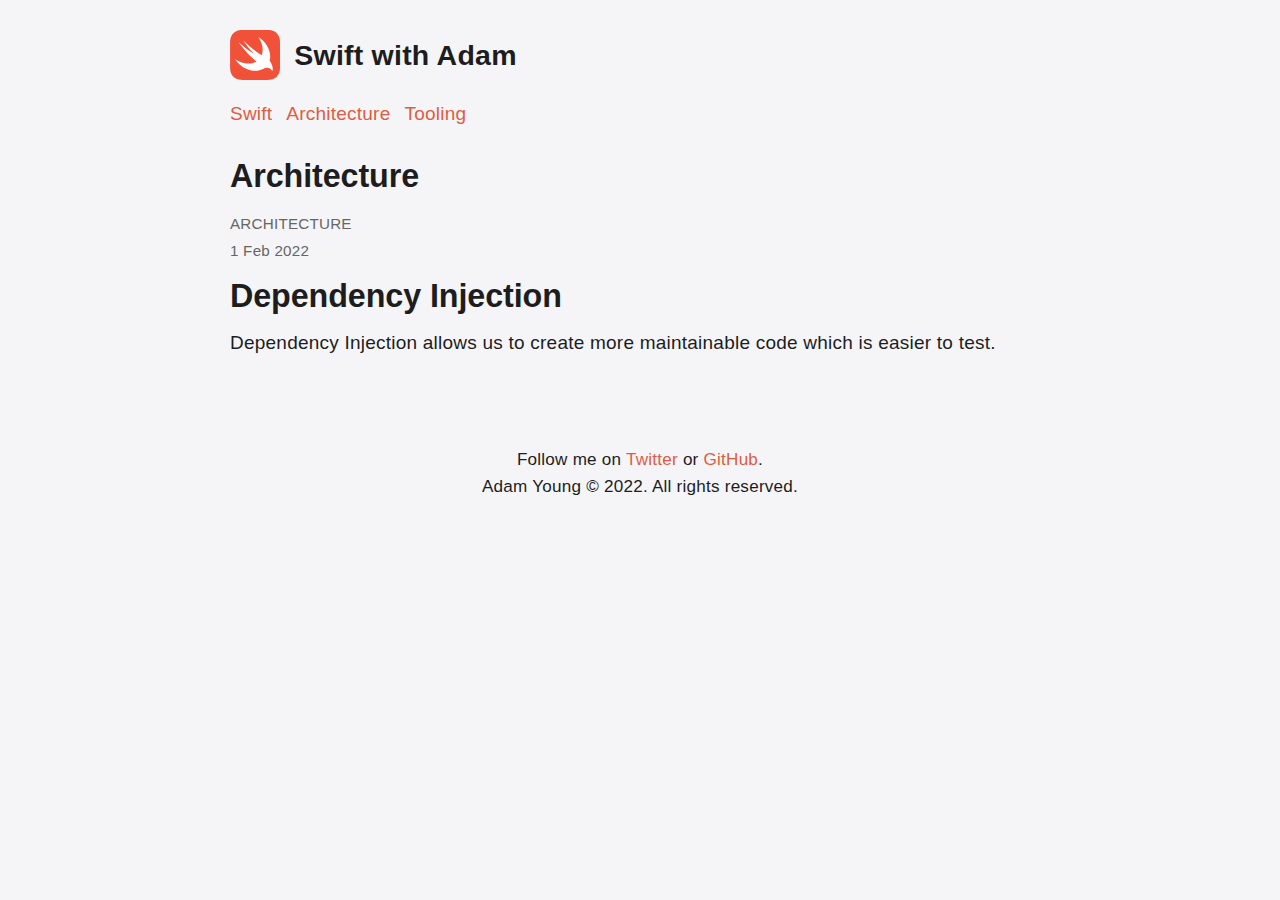
==== architecture/index.html @ 7376de15 "Deploying to blog from  @ f325b51d67f26ddc407a8cdc1f78828eb7978244 🚀" ====
<!DOCTYPE html><html lang="en"><head><script async src="https://www.googletagmanager.com/gtag/js?id=G-VJ2DFPZ6Z9"></script><script>window.dataLayer = window.dataLayer || [];
function gtag(){dataLayer.push(arguments);}
gtag('js', new Date());

gtag('config', 'G-VJ2DFPZ6Z9');</script><meta charset="UTF-8"/><meta name="og:site_name" content="Swift with Adam"/><link rel="canonical" href="https://swiftwithadam.com/architecture"/><meta name="twitter:url" content="https://swiftwithadam.com/architecture"/><meta name="og:url" content="https://swiftwithadam.com/architecture"/><title>Architecture | Swift with Adam</title><meta name="twitter:title" content="Architecture | Swift with Adam"/><meta name="og:title" content="Architecture | Swift with Adam"/><meta name="description" content="Articles on everything you need to know about Swift"/><meta name="twitter:description" content="Articles on everything you need to know about Swift"/><meta name="og:description" content="Articles on everything you need to know about Swift"/><meta name="twitter:card" content="summary"/><link rel="stylesheet" href="/styles.css" type="text/css"/><meta name="viewport" content="width=device-width, initial-scale=1.0"/><link rel="shortcut icon" href="/images/favicon.png" type="image/png"/><link rel="alternate" href="/feed.rss" type="application/rss+xml" title="Subscribe to Swift with Adam"/><meta name="twitter:image" content="https://swiftwithadam.com/images/swift_logo.svg"/><meta name="og:image" content="https://swiftwithadam.com/images/swift_logo.svg"/></head><body><header><img src="/images/swift_logo.svg" class="logo"/><a href="/" class="site-name">Swift with Adam</a><nav><ul><li><a href="/swift">Swift</a></li><li><a href="/architecture" class="selected">Architecture</a></li><li><a href="/tooling">Tooling</a></li></ul></nav></header><main><h1>Architecture</h1><ul class="item-list"><li><article><p class="item-eyebrow">Architecture</p><p class="item-date">1 Feb 2022</p><h1><a href="/architecture/dependency-injection">Dependency Injection</a></h1><p>Dependency Injection allows us to create more maintainable code which is easier to test.</p></article></li></ul></main><footer><p>Follow me on <a href="https://twitter.com/adamayoung">Twitter</a> or <a href="https://github.com/adamayoung">GitHub</a>.</p><p>Adam Young © 2022. All rights reserved.</p></footer></body></html>
---- styles.css ----
/* Reset CSS */

html {
    font-size: 100%;
    -ms-text-size-adjust: 100%;
    -webkit-text-size-adjust:100%
}

body {
    margin: 0;
    padding: 0;
}

*, * :before, * :after {
    -moz-box-sizing: border-box;
    -webkit-box-sizing: border-box;
    box-sizing:border-box
}

html, body {
    height: 100%;
}

ul, ol, li, dl, dt, dd, h1, h2, h3, h4, h5, h6, hgroup, p, blockquote, figure, form, fieldset, input, legend, pre, abbr {
    margin: 0;
    padding:0
}

pre, code, address, caption, th, figcaption {
    font-size: 1em;
    font-weight: normal;
    font-style: normal;
}

fieldset, iframe, img {
    border: none;
}

caption, th {
    text-align:left;
}

table {
    border-collapse: collapse;
    border-spacing: 0;
}

article, aside, footer, header, nav, main, section, summary, details, hgroup, figure, figcaption {
    display:block
}

audio, canvas, video, progress {
    display: inline-block;
    vertical-align: baseline
}

button {
    font: inherit;
    vertical-align: middle;
}

:root {
    --border-radius: 4px;
    --content-margin-bottom: 1em;
}

/* Variables */

body {
    --color-fill: #f5f5f7;
    --color-blue: #36f;
    --color-orange: rgb(223, 92, 67);
    --color-light-gray: #666;

    --color-text: #1d1d1f;

    --color-link: var(--color-orange);
    --color-heading-link: var(--color-text);
    --color-header-text: var(--color-text);
}

@media (prefers-color-scheme: dark) {
    body {
        --color-fill: #121212;
        --color-light-gray: #AAA;

        --color-text: #EDEDEf;
    }
}

/* Main Elements */

body {
    font-family: "SF Pro Display", "SF Pro Icons", "Helvetica Neue", Helvetica, Arial, sans-serif;
    font-size: 19px;
    letter-spacing: 0.2280000001192093px;
    line-height: 27.000900268554688px;
    background-color: var(--color-fill);
    color: var(--color-text);
    font-weight:300
}


body pre, body code {
    font-family: "SF Mono", Menlo, Consolas, Monaco, "Courier New", monospace, serif
}

a:link {
    color: var(--color-link);
    text-decoration:none
}

a:visited {
    color:var(--color-link)
}

a:active {
    color:var(--color-link)
}

a:hover {
    color: var(--color-link);
    text-decoration: underline
}

p {
    margin-bottom: 1em;
}

h1 {
    margin-bottom: 0.5em;
    font-size: 1.7em;
    line-height: 1.08349;
    font-weight: 700;
    letter-spacing: -.003em;
}

h2 {
    margin-top: 2em;
    margin-bottom: 0.5em;
    font-size: 1.4em;
    font-weight: 500;
    line-height: 1;
}

h3 {
    margin-bottom: 0.5em;
    font-size: 1.3em;
    font-weight: 400;
    line-height: 1;
}

h4 {
    margin-bottom: 0.5em;
    font-size: 1.2em;
    font-weight: 400;
    line-height: 1.2;
}

h5 {
    margin-bottom: 0.5em;
    font-size: 1.175em;
    font-weight: 500;
    line-height: 1.4;
}

h6 {
    margin-bottom: 0.5em;
    font-size: 1em;
    font-weight: 700;
    line-height: 1.5;
}

h1 a:link, h1 a:visited, h1 a:active, h1 a:hover,
h2 a:link, h2 a:visited, h2 a:active, h2 a:hover,
h3 a:link, h3 a:visited, h3 a:active, h3 a:hover,
h4 a:link, h4 a:visited, h4 a:active, h4 a:hover,
h5 a:link, h5 a:visited, h5 a:active, h5 a:hover,
h6 a:link, h6 a:visited, h6 a:active, h6 a:hover {
    color: var(--color-heading-link);
}

/* Custom elements */

body > header, body > main, body > footer {
    max-width: 900px;
    margin-left: auto;
    margin-right: auto;
    padding: 0 40px 40px 40px;
}

/* - Header */

body > header {
    padding-top: 30px;
    padding-bottom: 30px;
}

body > header > * {
    vertical-align: middle;
}

body > header .logo {
    width: 50px;
    margin-right: 0.75em;
}

body > header .site-name {
    font-size: 1.5em;
    color: var(--color-text);
    font-weight: bold;
    text-decoration: none;
}

/* - Nav */

nav {
    margin-top: 20px;
}

nav li {
    display: inline-block;
    margin: 0 14px 0 0;
    line-height: 1.5em;
}

nav li:last-child {
    margin-right: 0;
}

/* - article */

article > h1 {
    max-width: 80%;
}

article p {
    text-align: justify;
}

article ul, article ol {
    margin-left: 2em;
    margin-bottom: 1em;
}

article img {
    max-width: 100%;
}

article blockquote {
    margin: 0 3em;
}

/* - item list */

.item-list > li {
    display: block;
    padding: 0 0 20px 0;
    border-radius: 20px;
    margin-bottom: 20px;
}

.item-list > li:last-child {
    margin-bottom: 0;
}

.item-list h1 {
    margin-bottom: 15px;
}

.item-list p {
    margin-bottom: 0;
}

.item-eyebrow {
    text-transform: uppercase;
}

.item-eyebrow, .item-date {
    font-size: 0.8em;
    color: var(--color-light-gray);
    font-weight: 500;
}

p.item-eyebrow {
    margin-bottom: 0;
}

p.item-date {
    margin-bottom: 1em;
}

.content {
    margin-bottom: 40px;
}

.browse-all {
    display: block;
    margin-bottom: 30px;
}

/* - Footer */

body > footer {
    font-size: 0.9em;
    padding-top: 30px;
    padding-bottom: 30px;
    text-align: center;
}

body > footer p {
    margin-bottom: 0;
}

/* Image animation */

article img {
  animation: fadeIn 3s;
  -webkit-animation: fadeIn 3s;
  -moz-animation: fadeIn 3s;
  -o-animation: fadeIn 3s;
  -ms-animation: fadeIn 3s;
}
@keyframes fadeIn {
  0% {opacity:0;}
  100% {opacity:1;}
}

@-moz-keyframes fadeIn {
  0% {opacity:0;}
  100% {opacity:1;}
}

@-webkit-keyframes fadeIn {
  0% {opacity:0;}
  100% {opacity:1;}
}

@-o-keyframes fadeIn {
  0% {opacity:0;}
  100% {opacity:1;}
}

@-ms-keyframes fadeIn {
  0% {opacity:0;}
  100% {opacity:1;}
}


/* Splash */

pre {
    margin-bottom: 1.5em;
    background-color: #1a1a1a;
    padding: 16px 0;
    border-radius: 16px;
}

pre code {
    font-family: monospace;
    display: block;
    padding: 0 20px;
    color: #a9bcbc;
    line-height: 1.4em;
    font-size: 0.95em;
    overflow-x: auto;
    white-space: pre;
    -webkit-overflow-scrolling: touch;
}

pre code .keyword {
    color: #e73289;
}

pre code .type {
    color: #8281ca;
}

pre code .call {
    color: #348fe5;
}

pre code .property {
    color: #21ab9d;
}

pre code .number {
    color: #db6f57;
}

pre code .string {
    color: #fa641e;
}

pre code .comment {
    color: #6b8a94;
}

pre code .dotAccess {
    color: #92b300;
}

pre code .preprocessing {
    color: #b68a00;
}
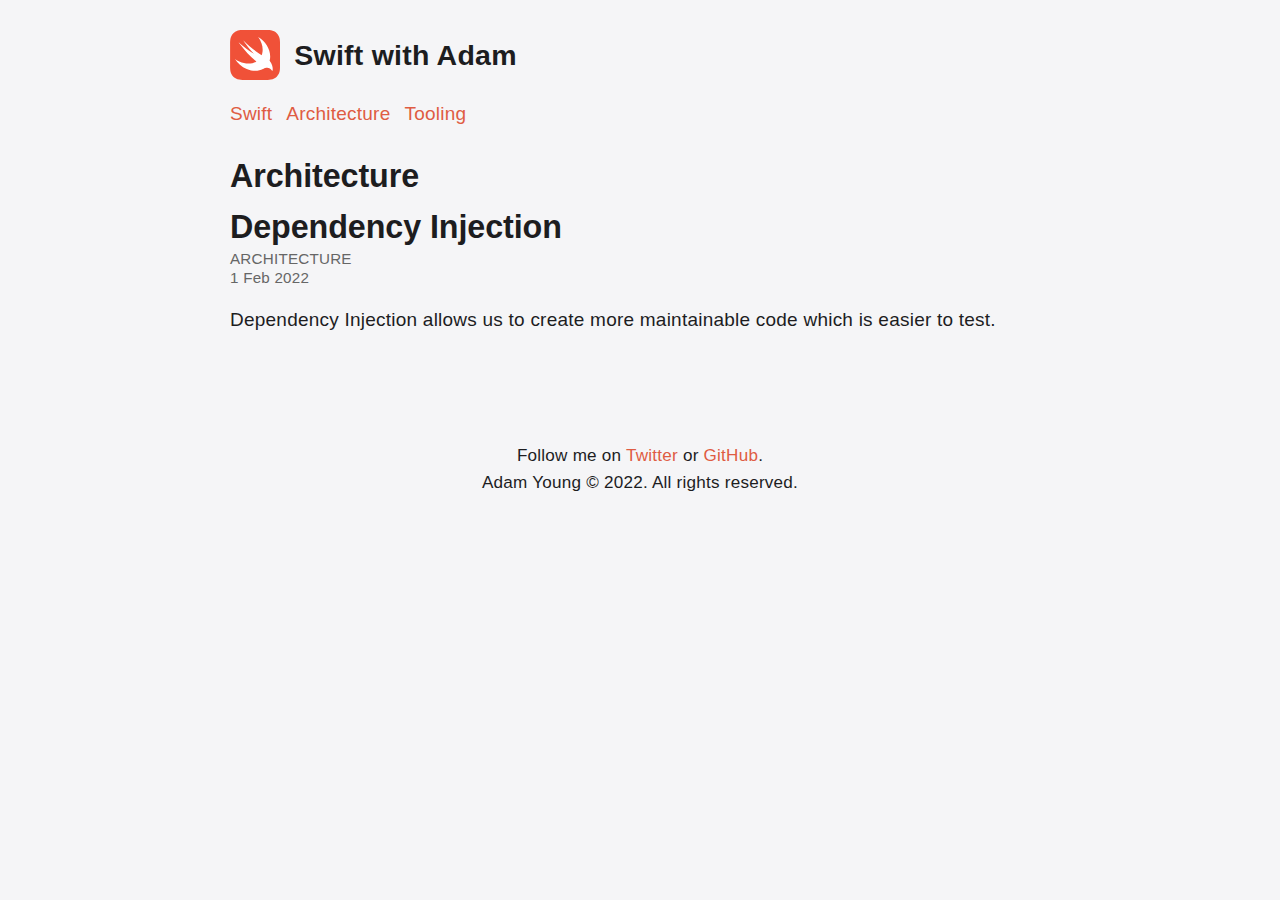
==== commit b298aa65: "Deploying to blog from  @ dd68ee60aa9c9490da472a592e9d6873a682c8d5 🚀" ====
--- a/architecture/index.html
+++ b/architecture/index.html
@@ -2,4 +2,4 @@
 function gtag(){dataLayer.push(arguments);}
 gtag('js', new Date());
 
-gtag('config', 'G-VJ2DFPZ6Z9');</script><meta charset="UTF-8"/><meta name="og:site_name" content="Swift with Adam"/><link rel="canonical" href="https://swiftwithadam.com/architecture"/><meta name="twitter:url" content="https://swiftwithadam.com/architecture"/><meta name="og:url" content="https://swiftwithadam.com/architecture"/><title>Architecture | Swift with Adam</title><meta name="twitter:title" content="Architecture | Swift with Adam"/><meta name="og:title" content="Architecture | Swift with Adam"/><meta name="description" content="Articles on everything you need to know about Swift"/><meta name="twitter:description" content="Articles on everything you need to know about Swift"/><meta name="og:description" content="Articles on everything you need to know about Swift"/><meta name="twitter:card" content="summary"/><link rel="stylesheet" href="/styles.css" type="text/css"/><meta name="viewport" content="width=device-width, initial-scale=1.0"/><link rel="shortcut icon" href="/images/favicon.png" type="image/png"/><link rel="alternate" href="/feed.rss" type="application/rss+xml" title="Subscribe to Swift with Adam"/><meta name="twitter:image" content="https://swiftwithadam.com/images/swift_logo.svg"/><meta name="og:image" content="https://swiftwithadam.com/images/swift_logo.svg"/></head><body><header><img src="/images/swift_logo.svg" class="logo"/><a href="/" class="site-name">Swift with Adam</a><nav><ul><li><a href="/swift">Swift</a></li><li><a href="/architecture" class="selected">Architecture</a></li><li><a href="/tooling">Tooling</a></li></ul></nav></header><main><h1>Architecture</h1><ul class="item-list"><li><article><p class="item-eyebrow">Architecture</p><p class="item-date">1 Feb 2022</p><h1><a href="/architecture/dependency-injection">Dependency Injection</a></h1><p>Dependency Injection allows us to create more maintainable code which is easier to test.</p></article></li></ul></main><footer><p>Follow me on <a href="https://twitter.com/adamayoung">Twitter</a> or <a href="https://github.com/adamayoung">GitHub</a>.</p><p>Adam Young © 2022. All rights reserved.</p></footer></body></html>+gtag('config', 'G-VJ2DFPZ6Z9');</script><meta charset="UTF-8"/><meta name="og:site_name" content="Swift with Adam"/><link rel="canonical" href="https://swiftwithadam.com/architecture"/><meta name="twitter:url" content="https://swiftwithadam.com/architecture"/><meta name="og:url" content="https://swiftwithadam.com/architecture"/><title>Architecture | Swift with Adam</title><meta name="twitter:title" content="Architecture | Swift with Adam"/><meta name="og:title" content="Architecture | Swift with Adam"/><meta name="description" content="Articles on everything you need to know about Swift"/><meta name="twitter:description" content="Articles on everything you need to know about Swift"/><meta name="og:description" content="Articles on everything you need to know about Swift"/><meta name="twitter:card" content="summary"/><link rel="stylesheet" href="/styles.css" type="text/css"/><meta name="viewport" content="width=device-width, initial-scale=1.0"/><link rel="shortcut icon" href="/images/favicon.png" type="image/png"/><link rel="alternate" href="/feed.rss" type="application/rss+xml" title="Subscribe to Swift with Adam"/><meta name="twitter:image" content="https://swiftwithadam.com/images/swift_logo.svg"/><meta name="og:image" content="https://swiftwithadam.com/images/swift_logo.svg"/></head><body><header><img src="/images/swift_logo.svg" class="logo"/><a href="/" class="site-name">Swift with Adam</a><nav><ul><li><a href="/swift">Swift</a></li><li><a href="/architecture" class="selected">Architecture</a></li><li><a href="/tooling">Tooling</a></li></ul></nav></header><main><h1>Architecture</h1><ul class="item-list"><li><article><header><h1><a href="/architecture/dependency-injection">Dependency Injection</a></h1><p class="item-section-title">Architecture</p><p class="item-date">1 Feb 2022</p></header><main><p>Dependency Injection allows us to create more maintainable code which is easier to test.</p></main></article></li></ul></main><footer><p>Follow me on <a href="https://twitter.com/adamayoung">Twitter</a> or <a href="https://github.com/adamayoung">GitHub</a>.</p><p>Adam Young © 2022. All rights reserved.</p></footer></body></html>--- a/styles.css
+++ b/styles.css
@@ -83,39 +83,48 @@
     body {
         --color-fill: #121212;
         --color-light-gray: #AAA;
-
         --color-text: #EDEDEf;
     }
 }
 
 /* Main Elements */
 
-body {
+html {
     font-family: "SF Pro Display", "SF Pro Icons", "Helvetica Neue", Helvetica, Arial, sans-serif;
     font-size: 19px;
-    letter-spacing: 0.2280000001192093px;
-    line-height: 27.000900268554688px;
+    font-weight: 300;
+    letter-spacing: 0.23px;
+    line-height: 27px;
+}
+
+@media (max-width: 38em) {
+    html {
+        font-size: 16px;
+        letter-spacing: 0px;
+        line-height: 24px;
+    }
+}
+
+body {
     background-color: var(--color-fill);
     color: var(--color-text);
-    font-weight:300
-}
-
+}
 
 body pre, body code {
-    font-family: "SF Mono", Menlo, Consolas, Monaco, "Courier New", monospace, serif
+    font-family: "SF Mono", Menlo, Consolas, Monaco, "Courier New", monospace, serif;
 }
 
 a:link {
     color: var(--color-link);
-    text-decoration:none
+    text-decoration: none
 }
 
 a:visited {
-    color:var(--color-link)
+    color: var(--color-link)
 }
 
 a:active {
-    color:var(--color-link)
+    color: var(--color-link)
 }
 
 a:hover {
@@ -189,6 +198,12 @@
     padding: 0 40px 40px 40px;
 }
 
+@media (max-width: 38em) {
+    body > header, body > main, body > footer {
+        padding: 0 20px 20px 20px;
+    }
+}
+
 /* - Header */
 
 body > header {
@@ -230,24 +245,48 @@
 
 /* - article */
 
-article > h1 {
+article header {
+    margin-bottom: 0.5em;
+}
+
+article header h1 {
+    margin-bottom: 0;
+}
+
+article header p {
+    margin-bottom: 0;
+}
+
+article header p {
+    font-size: 0.8em;
+    color: var(--color-light-gray);
+    font-weight: 500;
+}
+
+
+article header p.item-section-title {
+    text-transform: uppercase;
+    margin-block-end: -0.5em;
+}
+
+article header p.item-date {
+    margin-bottom: 1em;
+}
+
+article main > h1 {
     max-width: 80%;
 }
 
-article p {
-    text-align: justify;
-}
-
-article ul, article ol {
+article main ul, article main ol {
     margin-left: 2em;
     margin-bottom: 1em;
 }
 
-article img {
+article main img {
     max-width: 100%;
 }
 
-article blockquote {
+article main blockquote {
     margin: 0 3em;
 }
 
@@ -262,36 +301,6 @@
 
 .item-list > li:last-child {
     margin-bottom: 0;
-}
-
-.item-list h1 {
-    margin-bottom: 15px;
-}
-
-.item-list p {
-    margin-bottom: 0;
-}
-
-.item-eyebrow {
-    text-transform: uppercase;
-}
-
-.item-eyebrow, .item-date {
-    font-size: 0.8em;
-    color: var(--color-light-gray);
-    font-weight: 500;
-}
-
-p.item-eyebrow {
-    margin-bottom: 0;
-}
-
-p.item-date {
-    margin-bottom: 1em;
-}
-
-.content {
-    margin-bottom: 40px;
 }
 
 .browse-all {
